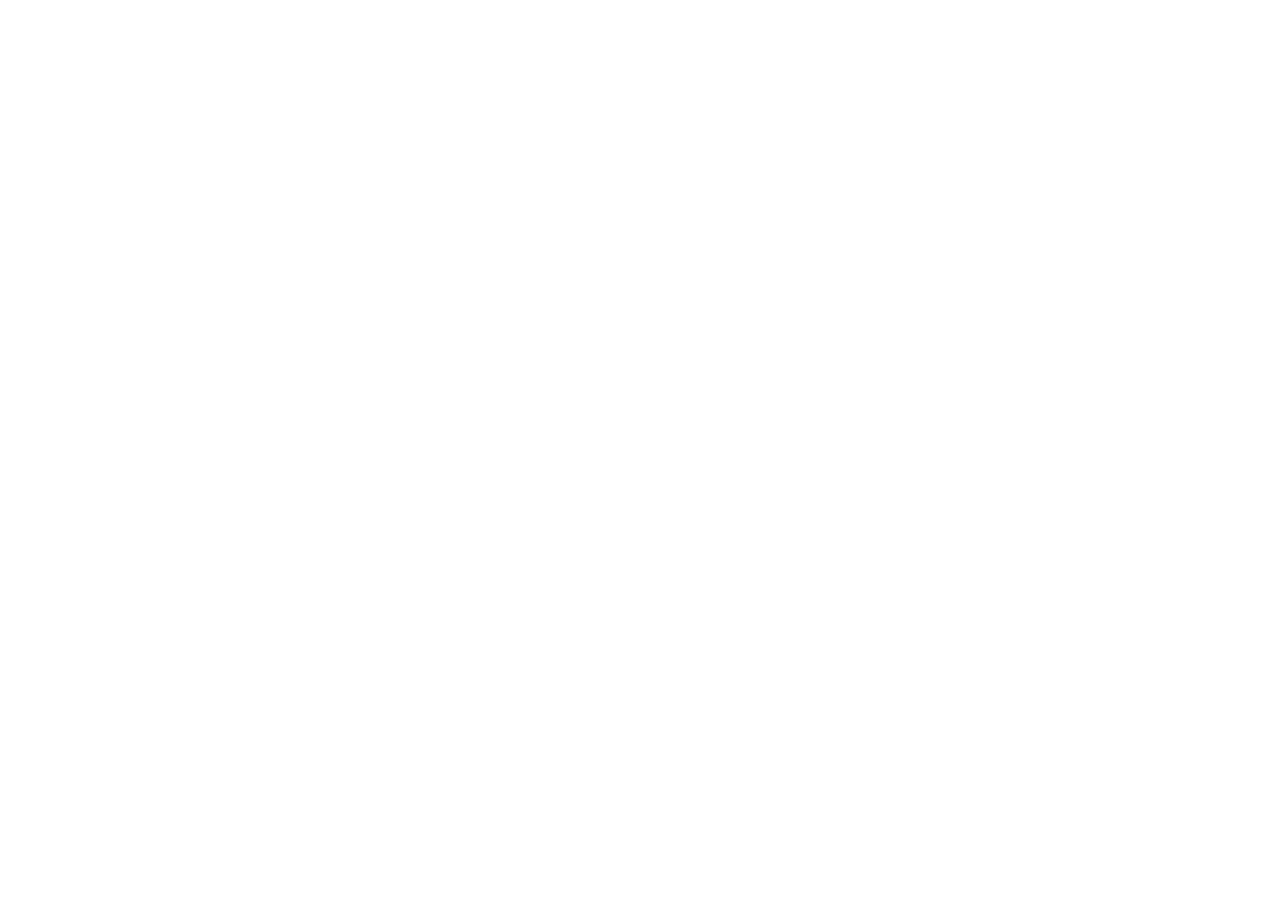
==== index.html @ c0580e26 "Criei a pag principal" ====
<!DOCTYPE html>
<html lang="pt-br">
<head>
    <meta charset="UTF-8">
    <meta http-equiv="X-UA-Compatible" content="IE=edge">
    <meta name="viewport" content="width=device-width, initial-scale=1.0">
    <title>Projetos Redes Sociais</title>
    <link rel="shortcut icon" href="favicon.ico" type="image/x-icon">
</head>
<body>
    
</body>
</html>
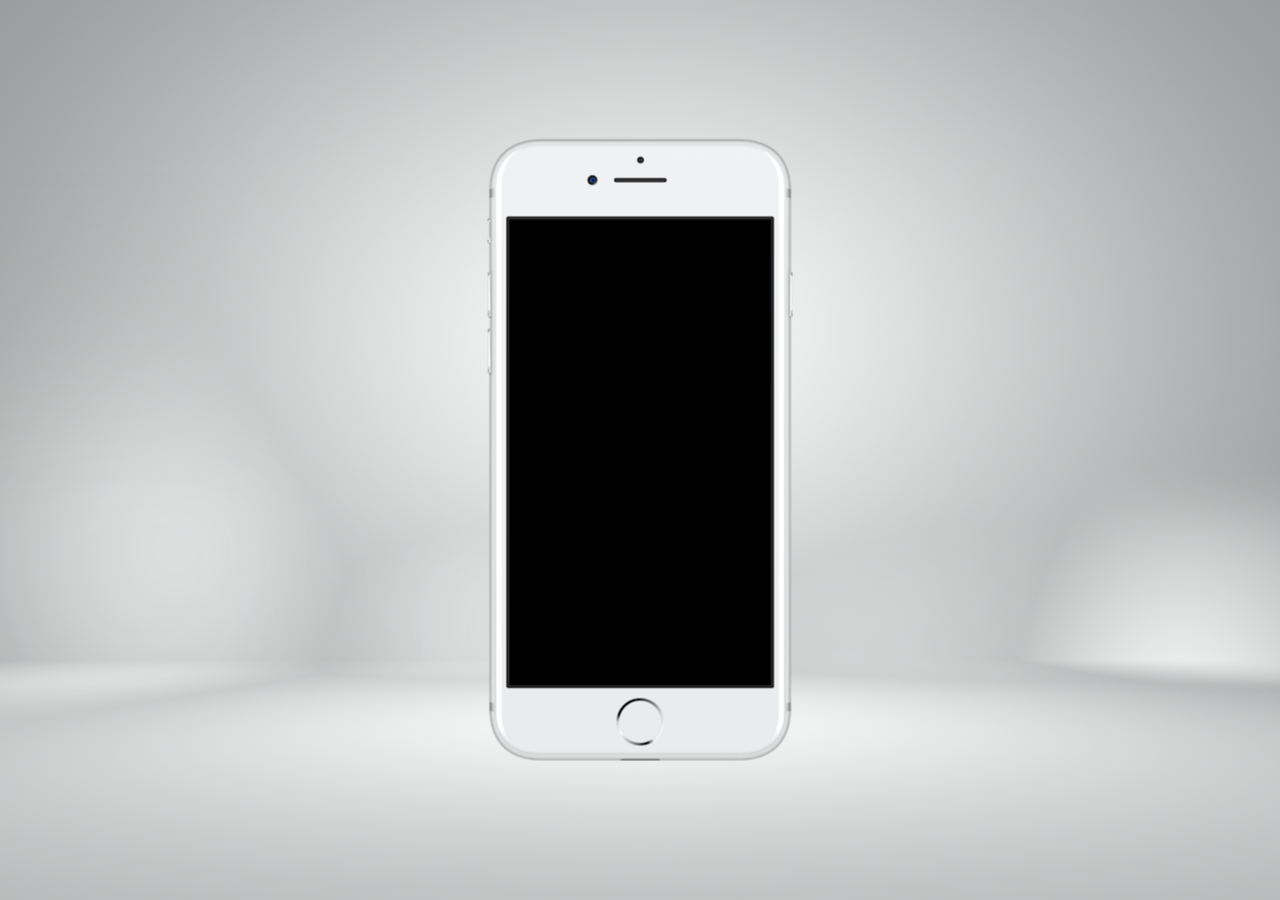
==== commit 6c6bb06b: "fundo do projeto" ====
--- a/index.html
+++ b/index.html
@@ -6,8 +6,16 @@
     <meta name="viewport" content="width=device-width, initial-scale=1.0">
     <title>Projetos Redes Sociais</title>
     <link rel="shortcut icon" href="favicon.ico" type="image/x-icon">
+    <link rel="stylesheet" href="estilos/style.css">
 </head>
 <body>
-    
+    <main>
+        <section id="telefone">
+
+        </section>
+        <section id="redes-sociais">
+
+        </section>
+    </main>
 </body>
 </html>--- a/estilos/style.css
+++ b/estilos/style.css
@@ -0,0 +1,35 @@
+@charset "UTF-8";
+
+* {
+    margin: 0px;
+    padding: 0px;
+    font-family: Arial, Helvetica, sans-serif;
+}
+
+html, body {
+    height: 100vh;
+    width: 100vw;
+    background-color: black;
+}
+
+body {
+    background: url('../imagens/fundo-prata.jpg') no-repeat top center;
+    background-size: cover;
+    background-attachment: fixed;
+}
+
+main {
+    height: 100vh;
+    position: relative;
+}
+
+section#telefone {
+    position: absolute;
+    top: 50%;
+    left: 50%;
+    transform: translate(-50%, -50%)
+;
+    height: 627px;
+    width: 311px;
+    background: url('../imagens/frame-iphone.png') no-repeat;
+}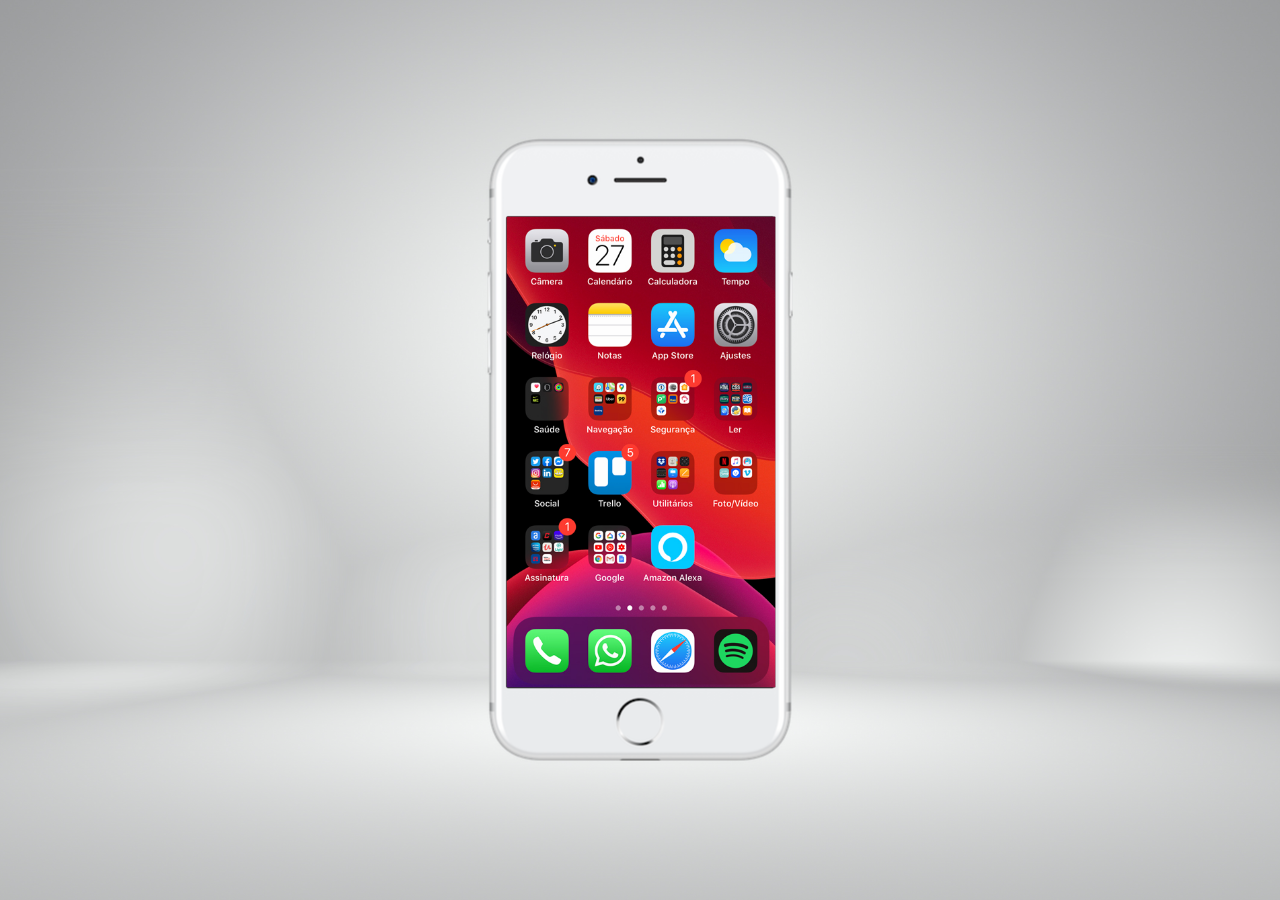
==== commit 90be2802: "criei a tela home" ====
--- a/index.html
+++ b/index.html
@@ -11,7 +11,7 @@
 <body>
     <main>
         <section id="telefone">
-
+            <iframe src="home.html" name="tela" id="tela" frameborder="0"></iframe>
         </section>
         <section id="redes-sociais">
 
--- a/estilos/style.css
+++ b/estilos/style.css
@@ -32,4 +32,12 @@
     height: 627px;
     width: 311px;
     background: url('../imagens/frame-iphone.png') no-repeat;
+}
+
+iframe#tela {
+    position: relative;
+    top: 80px;
+    left: 22px;
+    width: 269px;
+    height: 471px;
 }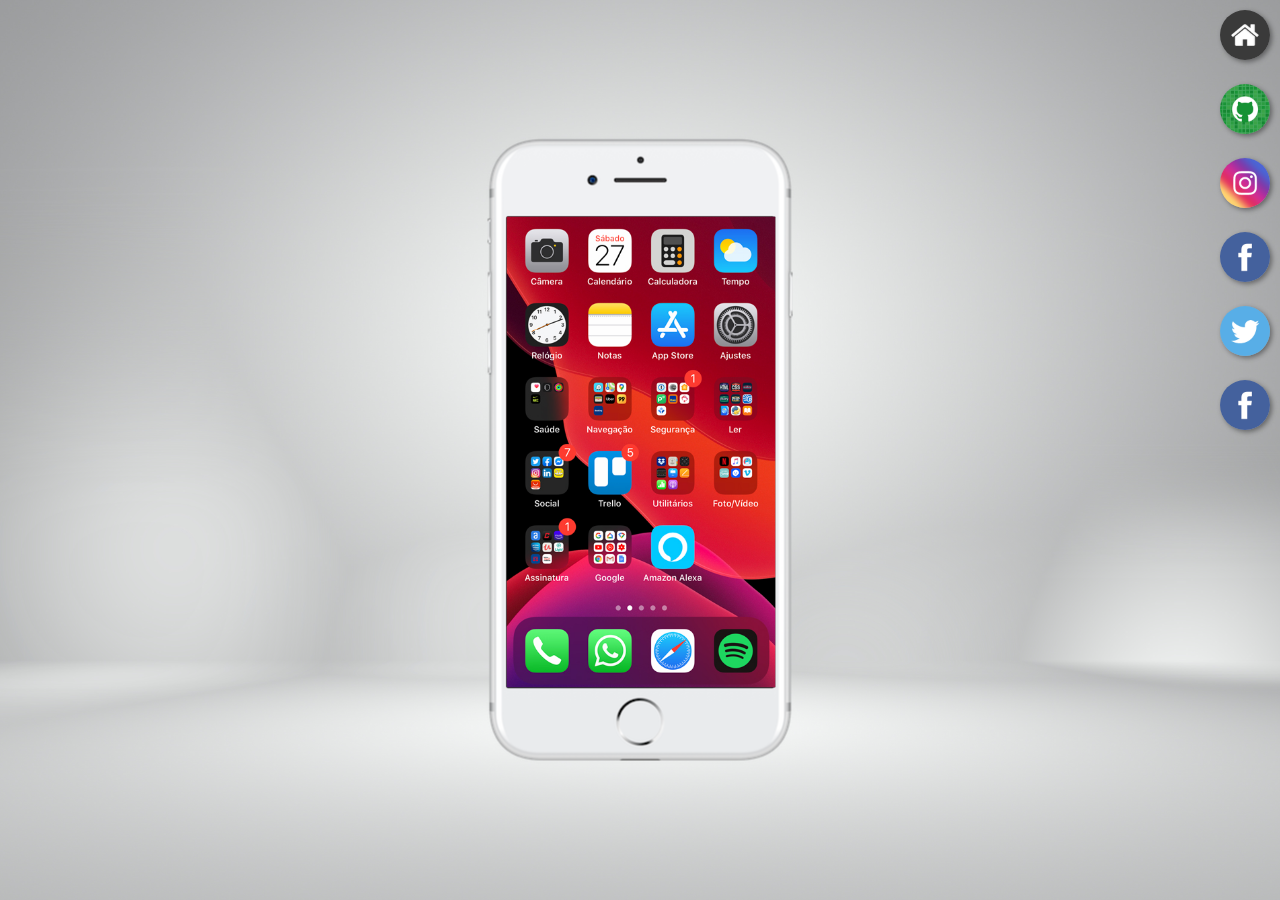
==== commit 05d43a2a: "criei botoes na lateral" ====
--- a/index.html
+++ b/index.html
@@ -11,10 +11,17 @@
 <body>
     <main>
         <section id="telefone">
-            <iframe src="home.html" name="tela" id="tela" frameborder="0"></iframe>
+            <iframe src="home.html" name="tela" id="tela" frameborder="0">
+                <p>Infelizmente seu navegador não é compatível :(</p>
+            </iframe>
         </section>
         <section id="redes-sociais">
-
+            <a href="#" target="tela"><img src="imagens/logo-home.jpg" alt=""></a><br>
+            <a href="#" target="tela"><img src="imagens/logo-github.jpg" alt=""></a><br>
+            <a href="#" target="tela"><img src="imagens/logo-instagram.jpg" alt=""></a><br>
+            <a href="#" target="tela"><img src="imagens/logo-facebook.jpg" alt=""></a><br>
+            <a href="#" target="tela"><img src="imagens/logo-twitter.jpg" alt=""></a><br>
+            <a href="#" target="tela"><img src="imagens/logo-facebook.jpg" alt=""></a><br>
         </section>
     </main>
 </body>
--- a/estilos/style.css
+++ b/estilos/style.css
@@ -40,4 +40,23 @@
     left: 22px;
     width: 269px;
     height: 471px;
+}
+
+section#redes-sociais {
+    text-align: right;
+}
+
+section#redes-sociais img {
+    width: 50px;
+    margin: 10px;
+    border-radius: 50%;
+    box-shadow: 2px 2px 5px rgba(0, 0, 0, 0.409);
+    box-sizing: border-box;
+}
+
+section#redes-sociais img:hover {
+    border: 2px solid rgba(255, 255, 255, 0.650);
+    transform: translate(-3px, -3px);
+    box-shadow: 5px 5px 10px rgba(0, 0, 0, 0.630);
+    transition: transform .3s, border .5s;
 }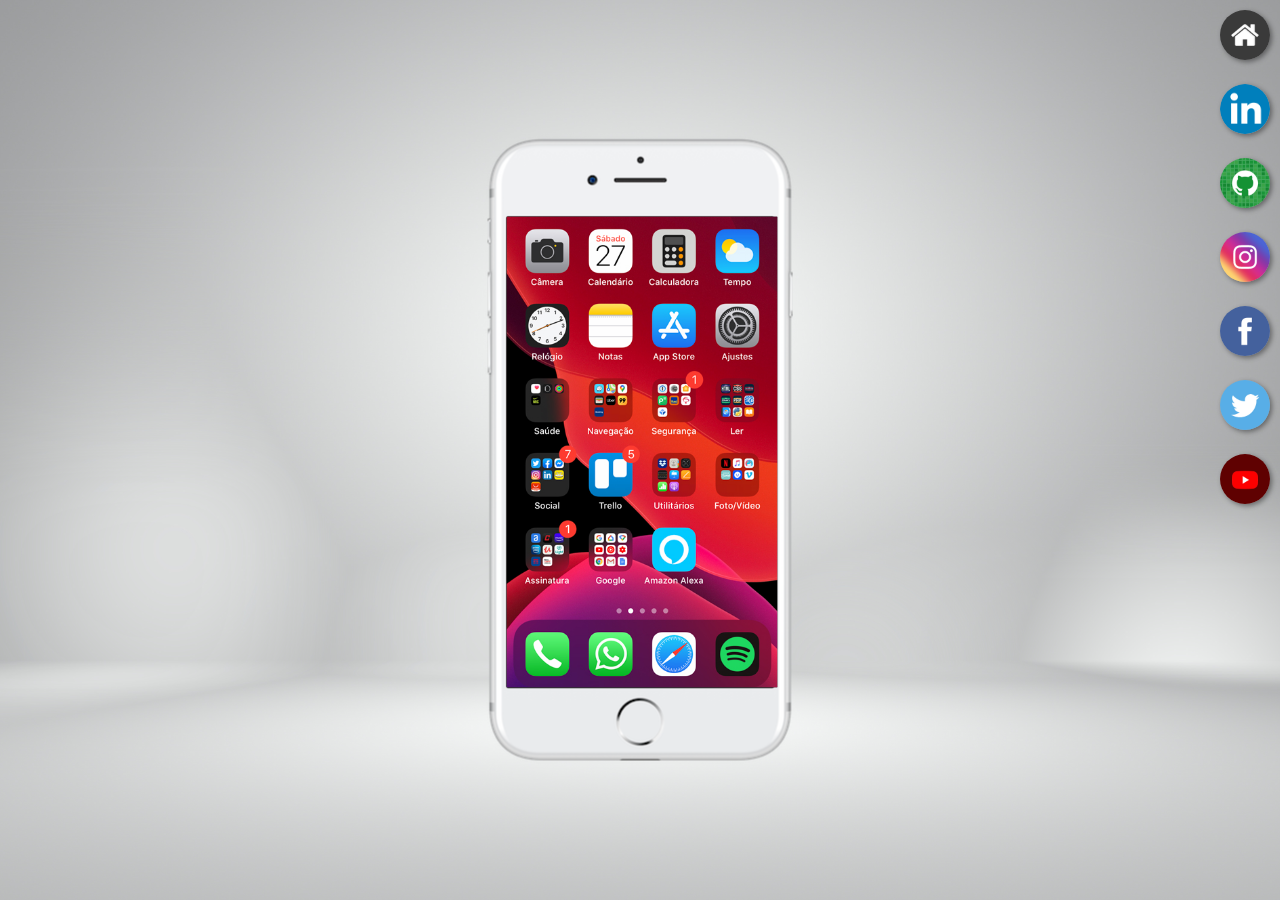
==== commit d6ba8cf9: "finalizao projeto redes sociais" ====
--- a/index.html
+++ b/index.html
@@ -16,12 +16,13 @@
             </iframe>
         </section>
         <section id="redes-sociais">
-            <a href="#" target="tela"><img src="imagens/logo-home.jpg" alt=""></a><br>
-            <a href="#" target="tela"><img src="imagens/logo-github.jpg" alt=""></a><br>
-            <a href="#" target="tela"><img src="imagens/logo-instagram.jpg" alt=""></a><br>
+            <a href="home.html" target="tela"><img src="imagens/logo-home.jpg" alt=""></a><br>
+            <a href="youtube.html" target="tela"><img src="imagens/linkedin-logo.png" alt=""></a><br>
+            <a href="github.html" target="tela"><img src="imagens/logo-github.jpg" alt=""></a><br>
+            <a href="instagram.html" target="tela"><img src="imagens/logo-instagram.jpg" alt=""></a><br>
             <a href="#" target="tela"><img src="imagens/logo-facebook.jpg" alt=""></a><br>
             <a href="#" target="tela"><img src="imagens/logo-twitter.jpg" alt=""></a><br>
-            <a href="#" target="tela"><img src="imagens/logo-facebook.jpg" alt=""></a><br>
+            <a href="youtube.html" target="tela"><img src="imagens/logo-youtube.jpg" alt=""></a><br>
         </section>
     </main>
 </body>
--- a/estilos/style.css
+++ b/estilos/style.css
@@ -38,7 +38,7 @@
     position: relative;
     top: 80px;
     left: 22px;
-    width: 269px;
+    width: 271px;
     height: 471px;
 }
 
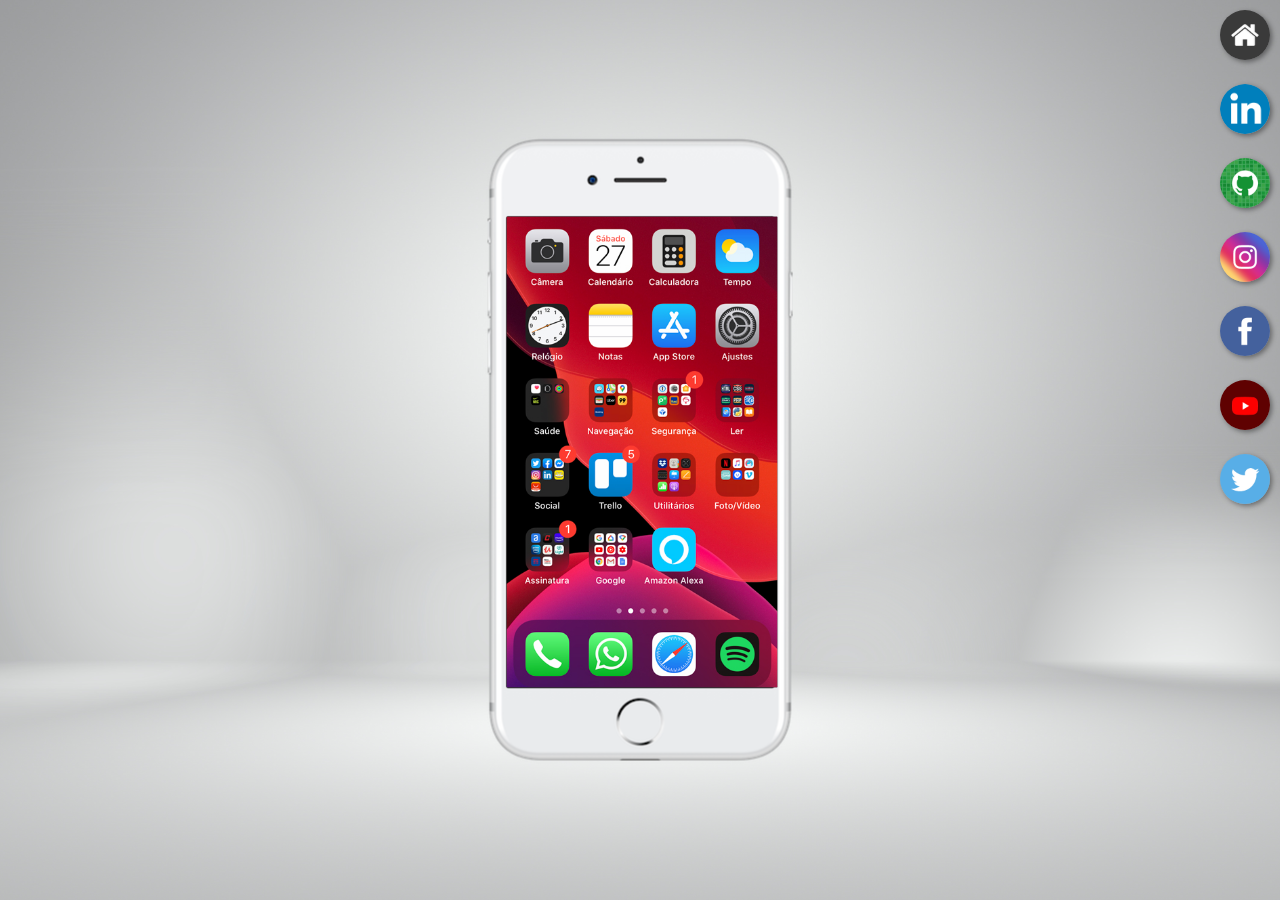
==== commit eb24b06e: "meu site personalizado" ====
--- a/index.html
+++ b/index.html
@@ -17,12 +17,12 @@
         </section>
         <section id="redes-sociais">
             <a href="home.html" target="tela"><img src="imagens/logo-home.jpg" alt=""></a><br>
-            <a href="youtube.html" target="tela"><img src="imagens/linkedin-logo.png" alt=""></a><br>
+            <a href="linkedin.html" target="tela"><img src="imagens/linkedin-logo.png" alt=""></a><br>
             <a href="github.html" target="tela"><img src="imagens/logo-github.jpg" alt=""></a><br>
             <a href="instagram.html" target="tela"><img src="imagens/logo-instagram.jpg" alt=""></a><br>
-            <a href="#" target="tela"><img src="imagens/logo-facebook.jpg" alt=""></a><br>
+            <a href="facebook.html" target="tela"><img src="imagens/logo-facebook.jpg" alt=""></a><br>
+            <a href="youtube.html" target="tela"><img src="imagens/logo-youtube.jpg" alt=""></a><br>
             <a href="#" target="tela"><img src="imagens/logo-twitter.jpg" alt=""></a><br>
-            <a href="youtube.html" target="tela"><img src="imagens/logo-youtube.jpg" alt=""></a><br>
         </section>
     </main>
 </body>
